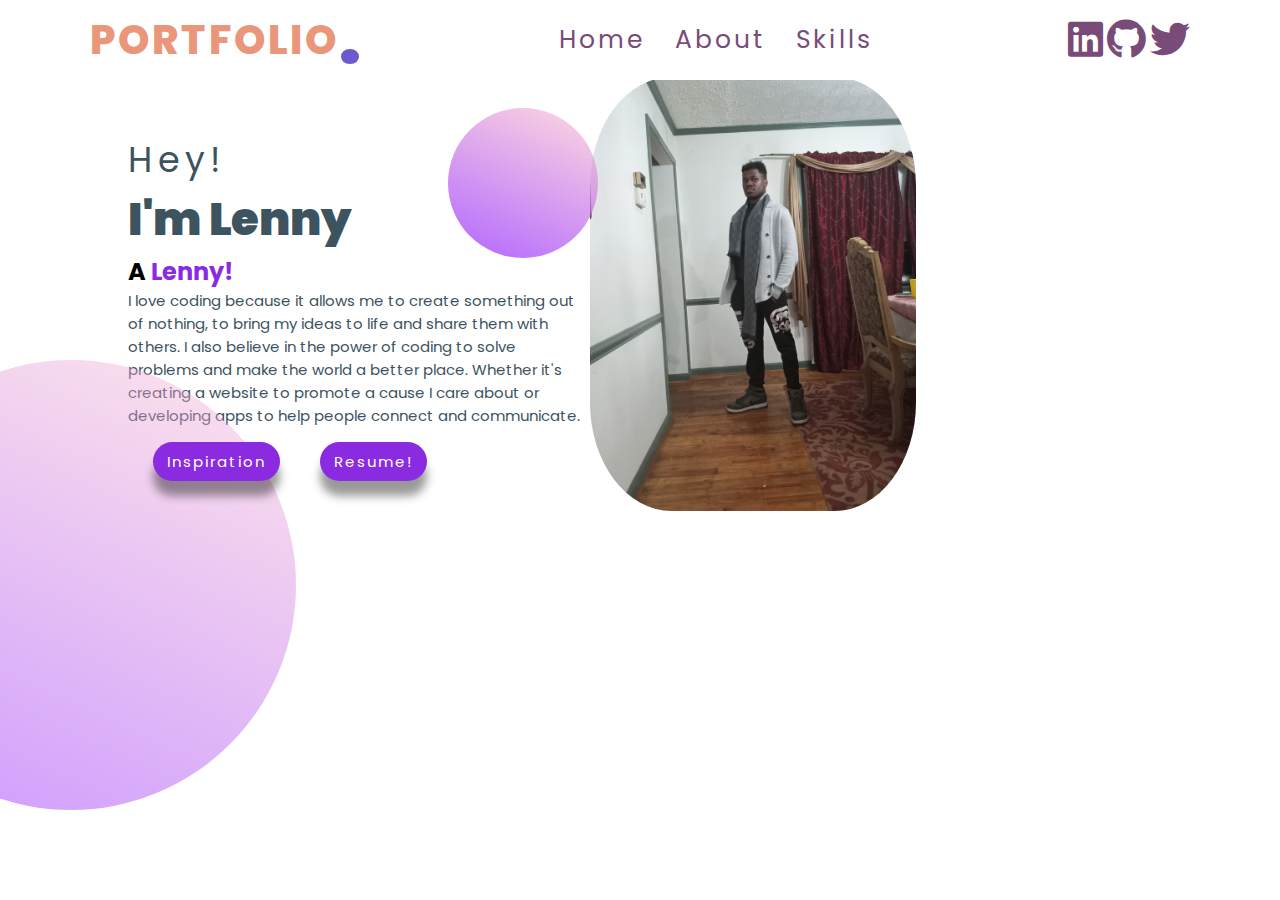
==== index.html @ 9119a15f "Add files via upload" ====
<!DOCTYPE html>
<html lang="en">
<head>
    <meta charset="UTF-8">
    <link rel="stylesheet" href="style.css">
    <link rel="stylesheet" href="https://cdnjs.cloudflare.com/ajax/libs/font-awesome/5.15.3/css/all.min.css" crossorigin="anonymous" />

    <meta name="viewport" content="width=device-width, initial-scale=1.0">
    <title>Lenny's portfolio</title>
</head>
<body>
    <div class="containeer">
        <nav>
            
            <div class="logo">Portfolio<b>.</b></div>
            <ul class="Nav-items">
                <li><a href="index.html">home</a></li>
                <li><a href="About.html">about</a></li>
                <li><a href="Skills.html">skills</a></li>
                
            </ul>
            <div class="links">
                <a href="https://www.linkedin.com/in/chukwulenyeudo-uwaeme-525a04250/" target="_blank"><i class="fab fa-linkedin"></i></a>
                <a href="https://github.com/lennythecreator" target="_blank"><i class="fab fa-github"></i></a>
                <a href="#"><i class="fab fa-twitter"></i></a>
                
            </div>
        </nav>
        <div class="wrapper">
            <div class="cols col0">
                <span class="topline"> Hey!</span>
                <h1>I'm <span class="Name">Lenny</span></h1>
                <h2>A <span class="multitext">Lenny!</span></h2>

                <div class="Motowrap"><span class="Moto"></span></div>
                <p>I love coding because it allows me to create something out of nothing, to bring my ideas to life and share them with others. I also believe in the power of coding to solve problems and make the world a better place. Whether it's creating a website to promote a cause I care about or developing apps to help people connect and communicate.</p>
                <div class="buttons">
                    <form action="https://en.wikipedia.org/wiki/Malcolm_X">
                        <button type="submit" class="Inspiration">Inspiration</button>
                     </form>
                    <button>Resume!</button>
                </div>
            </div>
            <div class="cols col1">
                <div class="imgbox">
                    <img src="" id="splash">
                    <img src="Homeimg.jpg" >
                </div>
            </div>
        </div>
    </div>
    <div class="writer">
    <script src="https://unpkg.com/typewriter-effect@latest/dist/core.js"></script>
    <script>
        const instance = new Typewriter('.multitext',{
            strings: ["Coder","Writer","Creator"],
            autoStart: true,
            loop: true,
        });

        const instance2 = new Typewriter('.Moto',{
            strings: ["  Strength","  Integrity","  Motivation"],
            autoStart: true,
            loop: true,
        });

    </script>
    </div>
</body>
</html>
---- style.css ----
@import url('https://fonts.googleapis.com/css2?family=Poppins:wght@400;600;900&display=swap');
@import url('https://fonts.googleapis.com/css2?family=Sedgwick+Ave&display=swap');
*{
    margin: 0;
    padding: 0;
    box-sizing: border-box;
    font-family: 'poppins', sans-serif ;
}

body{
    overflow: hidden;
}

.container{
    width: 100%;
    min-height: 100vh;
    background-color: aquamarine;

}

nav{
    display: flex;
    width: 100%;
    justify-content: space-around;
    height: 80px;
    line-height: 80px;
    z-index: 111;
    
}

.logo{
    display: flex;
    font-size: 40px;
    font-weight: 800;
    color: darksalmon;
    letter-spacing: 3px;
    cursor: pointer;
    text-transform: uppercase;

}

b{
    font-size: 70px;
    font-weight: 40px;
    color: slateblue;

}

.Nav-items{
    display: flex;
    

}

.Nav-items li{
    list-style: none;
    margin: 0 15px;
}

.Nav-items li a{
    font-size: 25px;
    color: rgb(121, 75, 121);
    letter-spacing: 3px;
    text-decoration: none;
    text-transform: capitalize;
}
/*.Nav-items li a:hover{
    background-color: salmon;
    border-radius: 5px;
    border-color: #7f00ff;
    
    
}*/

.links a{
    font-size: 40px;
    color: rgb(121, 75, 121);
}

.wrapper{
    display: flex;
    width: 100%;
    height: 100%;
    justify-content: center;
    align-items: center;
    padding: 0 10%;
    overflow: hidden;
}
.wrapper::before{
    position:absolute;
    content: '';
    height: 450px;
    width: 450px;
    border-radius: 50%;
    left: -12%;
    top: 40%;
    background: linear-gradient(25deg,#7f00ff,pink);
    animation: object1 6s linear infinite;
    opacity: 40%;
}
.wrapper::after{
    position:absolute;
    content: '';
    height: 150px;
    width: 150px;
    border-radius: 50%;
    left: 35%;
    top: 12%;
    background: linear-gradient(25deg,#7f00ff,pink);
    animation: object1 6s linear infinite;
    opacity: 60%;
}
@keyframes object1{
    50%{
        left: -13%;
        top: 20%;
    }
}
.cols{
    width: 50%;
}
.cols0{
    z-index: 5;
}
.topline{
    display: block;
    position: relative;
    font-size: 35px;
    letter-spacing: 5px;
    color: #3d535f;

}
.topline ::after{
    position:absolute;
    content: '';
    height: 4px;
    width: 45px;
    bottom: 10px;
    background-color: rgb(121, 75, 121);
}
h1{
    display: block;
    font-size: 45px;
    font-weight: 900;
    color: #3d535f;
}
.Moto{
    display: flex;
    position: relative;
    font-size: 35px;
    font-family: Sedgwick Ave;
    letter-spacing: 4px;
    font-weight:900;
    rotate:-90deg;
    left: 700px;
    bottom: 30px;
}
.multitext{
    color: blueviolet;
    text-transform: capitalize;
}
p{
    display: block;
    width: 90%;
    font-size: 15px;
    color:  #3d535f;
}
.buttons{
    width: 100%;
    display: flex;
    position: relative;
    left: 20px;
}

button{
    outline: none;
    border: none;
    cursor: pointer;
    font-size: 15px;
    font-weight: 400;
    border-radius: 25px;
    color: #fff;
    background-color: blueviolet;
    padding: 8px 14px;
    margin: 15px;
    letter-spacing: 2px;
    text-transform: capitalize;
    box-shadow: 0 15px 10px rgb(0,0,0,0.4);
}

.Inspiration{
    position:relative;
    left: -10px;
}

button:hover{
    background-color: #7f00ff;
}
.imgbox{
    position: relative;
    width: 100%;
    top: 70px;
    height: 25%;
}
.imgbox img{
    position: relative;
    height: 100%;
    border-radius: 25%;
    border-color:violet;
    
    width: calc(130% - 340px);
    top: -100px;
    bottom: -50px;
    right: 50px;
    transform: rotate(180 deg);
    animation:animateUser 8s linear infinite;
    
    
}

@keyframes animateUser{
    50%{
        right: 20px;
        top: -90px;
    }
}

.Quote{
    display: flex;
    position: relative;
}
/*Skills CSS*/
.My-Skills{
    position: relative;
    display: flex;
    justify-content: center;
}
.Cards_wrapper{
    display: flex;
    justify-content: center;
    margin: 15px;

}
.Card::before,
.Card::after{
    box-sizing: border-box;

}
.Card{
    font-size: 25px;
    display: grid;
    border-radius: 50%;
    min-height: 300px;
    padding: 8rem 0 0;
    width: 50%;
    margin: 10px;
    place-items:center;
    line-height: 1.6;
    /*background-image: linear-gradient(to right,rgb(250, 48, 250) 0%,rgb(198, 61, 198) 50%,rgb(198, 142, 198) 100%);*/
    background-color: #A42BA4;
    transition:transform 1s ease-in;
    transition: background-color 2s ease-out;
    /*Animation*/
    animation-name: hover-up-down-animation;
    animation-duration: 2s;
    animation-timing-function: ease-in-out;
    animation-iteration-count: infinite;
}
.Card > ul > h2 {
    bottom: 15px;
    font-size: 25px;
}
#lang{
    font-size: 110px;
    display: flex;
    position: relative;
    bottom:30px;
    justify-content: center;
    
}

.Card:hover{
    transform: scale(1.05);
    background-color: #7f00ff;
    transform: translateY(-5px);
    
}
@keyframes hover-up-down-animation {
    0% {
      transform: translateY(0);
    }
    50% {
      transform: translateY(-5px);
      
    }
    100% {
      transform: translateY(0);
    }
}
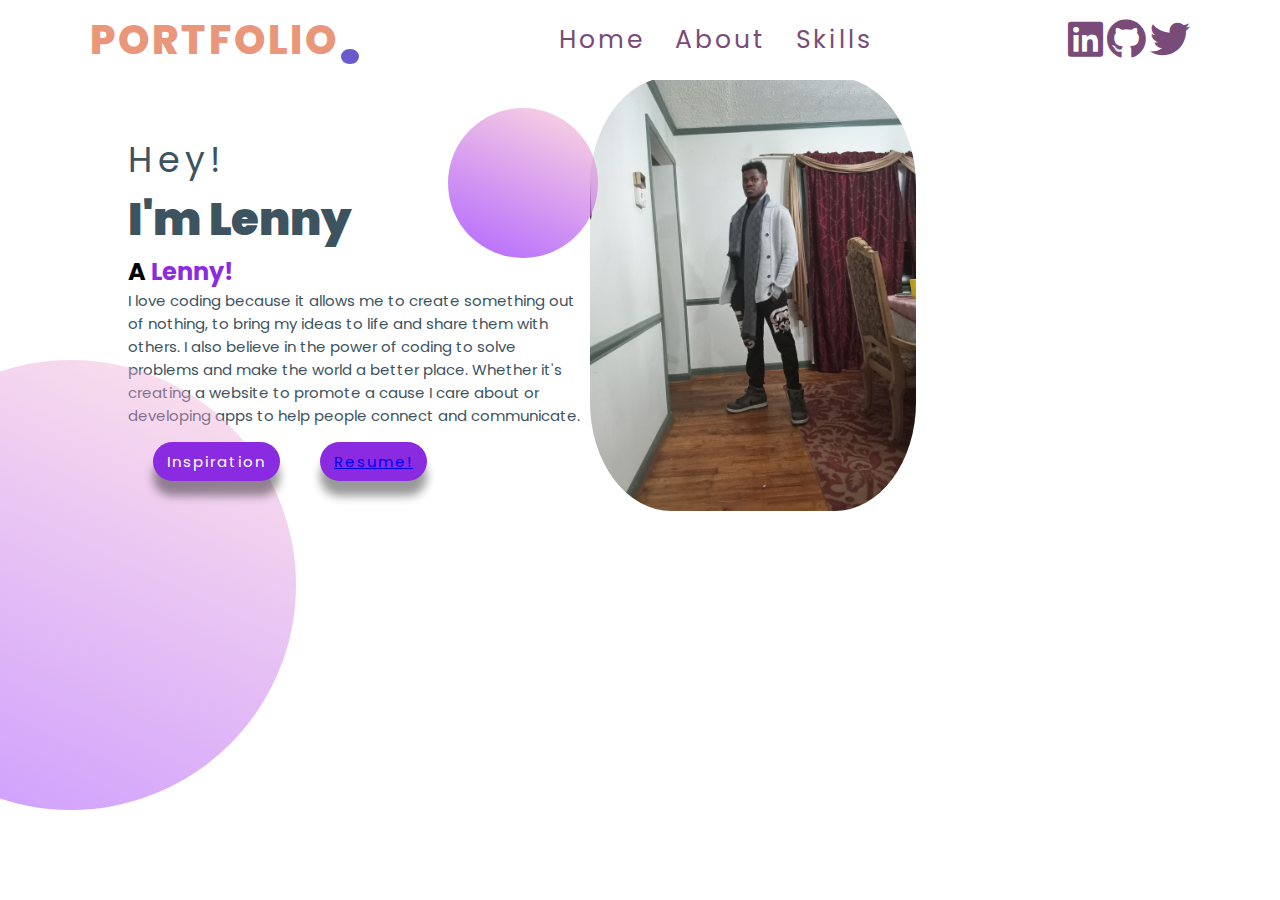
==== commit deebe0bd: "updated button for resume" ====
--- a/index.html
+++ b/index.html
@@ -38,7 +38,7 @@
                     <form action="https://en.wikipedia.org/wiki/Malcolm_X">
                         <button type="submit" class="Inspiration">Inspiration</button>
                      </form>
-                    <button>Resume!</button>
+                    <button><a href="https://drive.google.com/file/d/1h-i7xYt0gfwbQfQK9joffQ0kZUFwsUDF/view?usp=drive_link">Resume!</a></button>
                 </div>
             </div>
             <div class="cols col1">
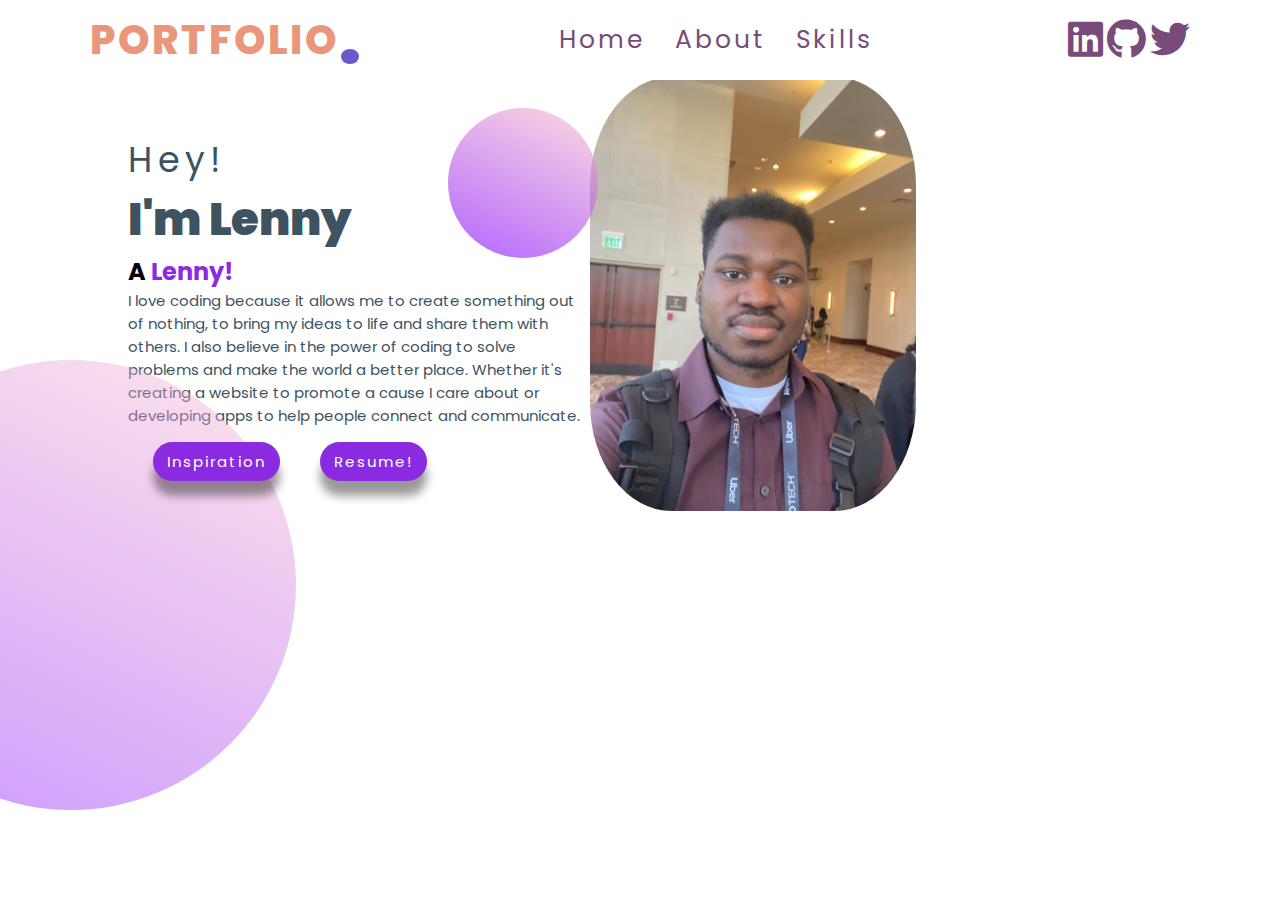
==== commit 73ead846: "ADDED IMAGE" ====
--- a/index.html
+++ b/index.html
@@ -38,13 +38,13 @@
                     <form action="https://en.wikipedia.org/wiki/Malcolm_X">
                         <button type="submit" class="Inspiration">Inspiration</button>
                      </form>
-                    <button><a href="https://drive.google.com/file/d/1h-i7xYt0gfwbQfQK9joffQ0kZUFwsUDF/view?usp=drive_link">Resume!</a></button>
+                    <button><a href="https://drive.google.com/file/d/1h-i7xYt0gfwbQfQK9joffQ0kZUFwsUDF/view?usp=drive_link"></a>Resume!</button>
                 </div>
             </div>
             <div class="cols col1">
                 <div class="imgbox">
                     <img src="" id="splash">
-                    <img src="Homeimg.jpg" >
+                    <img src="IMG_0867.JPEG" >
                 </div>
             </div>
         </div>
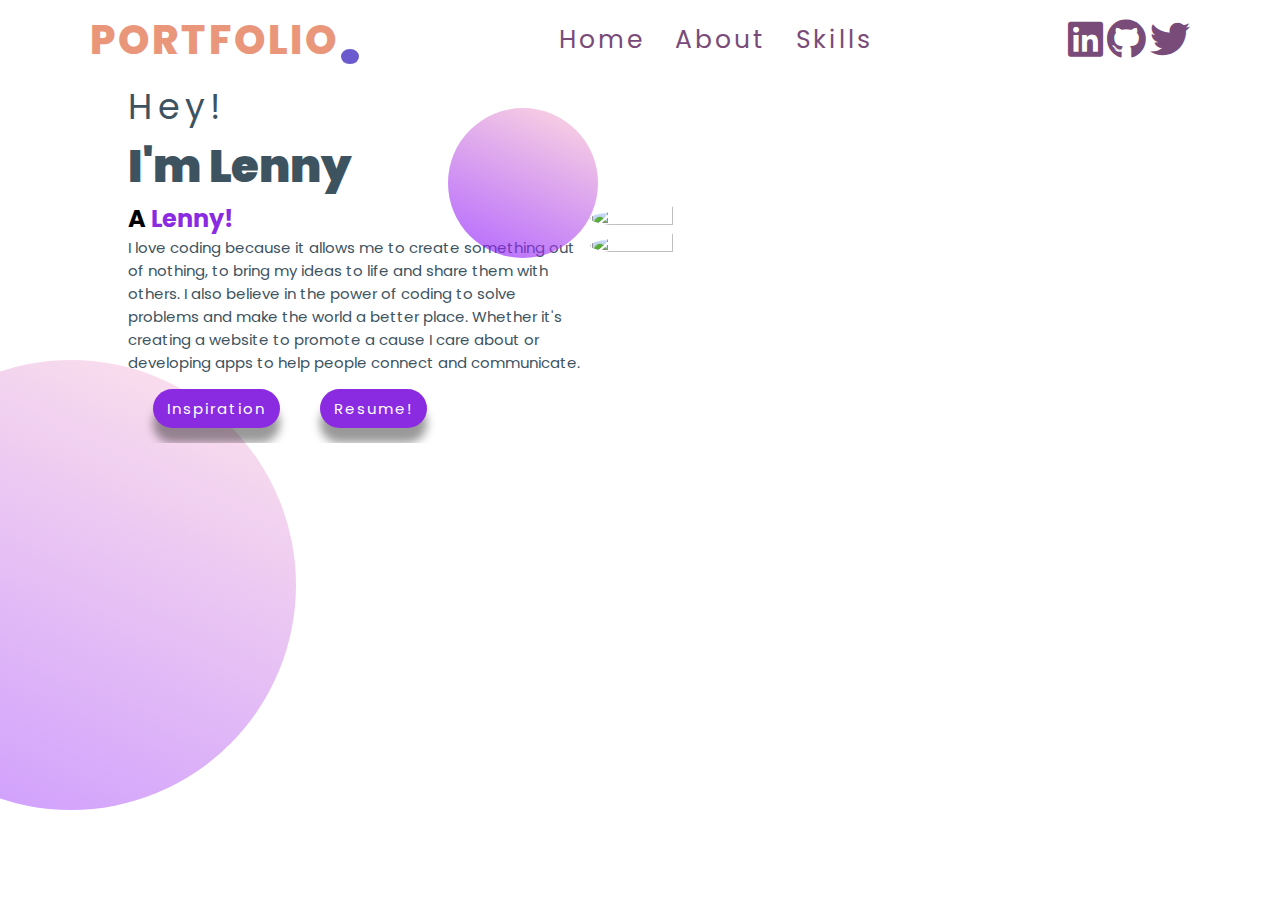
==== commit 2fca7a08: "Update index.html" ====
--- a/index.html
+++ b/index.html
@@ -38,33 +38,23 @@
                     <form action="https://en.wikipedia.org/wiki/Malcolm_X">
                         <button type="submit" class="Inspiration">Inspiration</button>
                      </form>
-                    <button><a href="https://drive.google.com/file/d/1h-i7xYt0gfwbQfQK9joffQ0kZUFwsUDF/view?usp=drive_link"></a>Resume!</button>
+                    <form action="https://drive.google.com/file/d/1WyBN04tzHoYLTeKCwR7_gASGBV_aP2Z3/view?usp=sharing">
+                        <button type="submit">Resume!</button>
+                    </form>
+                     
                 </div>
             </div>
             <div class="cols col1">
                 <div class="imgbox">
                     <img src="" id="splash">
-                    <img src="IMG_0867.JPEG" >
+                    <img src="IMG_4257.JPG" >
                 </div>
             </div>
         </div>
     </div>
     <div class="writer">
     <script src="https://unpkg.com/typewriter-effect@latest/dist/core.js"></script>
-    <script>
-        const instance = new Typewriter('.multitext',{
-            strings: ["Coder","Writer","Creator"],
-            autoStart: true,
-            loop: true,
-        });
-
-        const instance2 = new Typewriter('.Moto',{
-            strings: ["  Strength","  Integrity","  Motivation"],
-            autoStart: true,
-            loop: true,
-        });
-
-    </script>
+    <script src="app.js"></script>
     </div>
 </body>
-</html>+</html>
--- a/style.css
+++ b/style.css
@@ -8,6 +8,7 @@
 }
 
 body{
+    /*Lets do something with this later*/
     overflow: hidden;
 }
 
@@ -205,7 +206,7 @@
 .imgbox img{
     position: relative;
     height: 100%;
-    border-radius: 25%;
+    border-radius: 50%;
     border-color:violet;
     
     width: calc(130% - 340px);
@@ -229,73 +230,3 @@
     display: flex;
     position: relative;
 }
-/*Skills CSS*/
-.My-Skills{
-    position: relative;
-    display: flex;
-    justify-content: center;
-}
-.Cards_wrapper{
-    display: flex;
-    justify-content: center;
-    margin: 15px;
-
-}
-.Card::before,
-.Card::after{
-    box-sizing: border-box;
-
-}
-.Card{
-    font-size: 25px;
-    display: grid;
-    border-radius: 50%;
-    min-height: 300px;
-    padding: 8rem 0 0;
-    width: 50%;
-    margin: 10px;
-    place-items:center;
-    line-height: 1.6;
-    /*background-image: linear-gradient(to right,rgb(250, 48, 250) 0%,rgb(198, 61, 198) 50%,rgb(198, 142, 198) 100%);*/
-    background-color: #A42BA4;
-    transition:transform 1s ease-in;
-    transition: background-color 2s ease-out;
-    /*Animation*/
-    animation-name: hover-up-down-animation;
-    animation-duration: 2s;
-    animation-timing-function: ease-in-out;
-    animation-iteration-count: infinite;
-}
-.Card > ul > h2 {
-    bottom: 15px;
-    font-size: 25px;
-}
-#lang{
-    font-size: 110px;
-    display: flex;
-    position: relative;
-    bottom:30px;
-    justify-content: center;
-    
-}
-
-.Card:hover{
-    transform: scale(1.05);
-    background-color: #7f00ff;
-    transform: translateY(-5px);
-    
-}
-@keyframes hover-up-down-animation {
-    0% {
-      transform: translateY(0);
-    }
-    50% {
-      transform: translateY(-5px);
-      
-    }
-    100% {
-      transform: translateY(0);
-    }
-}
-
-  
